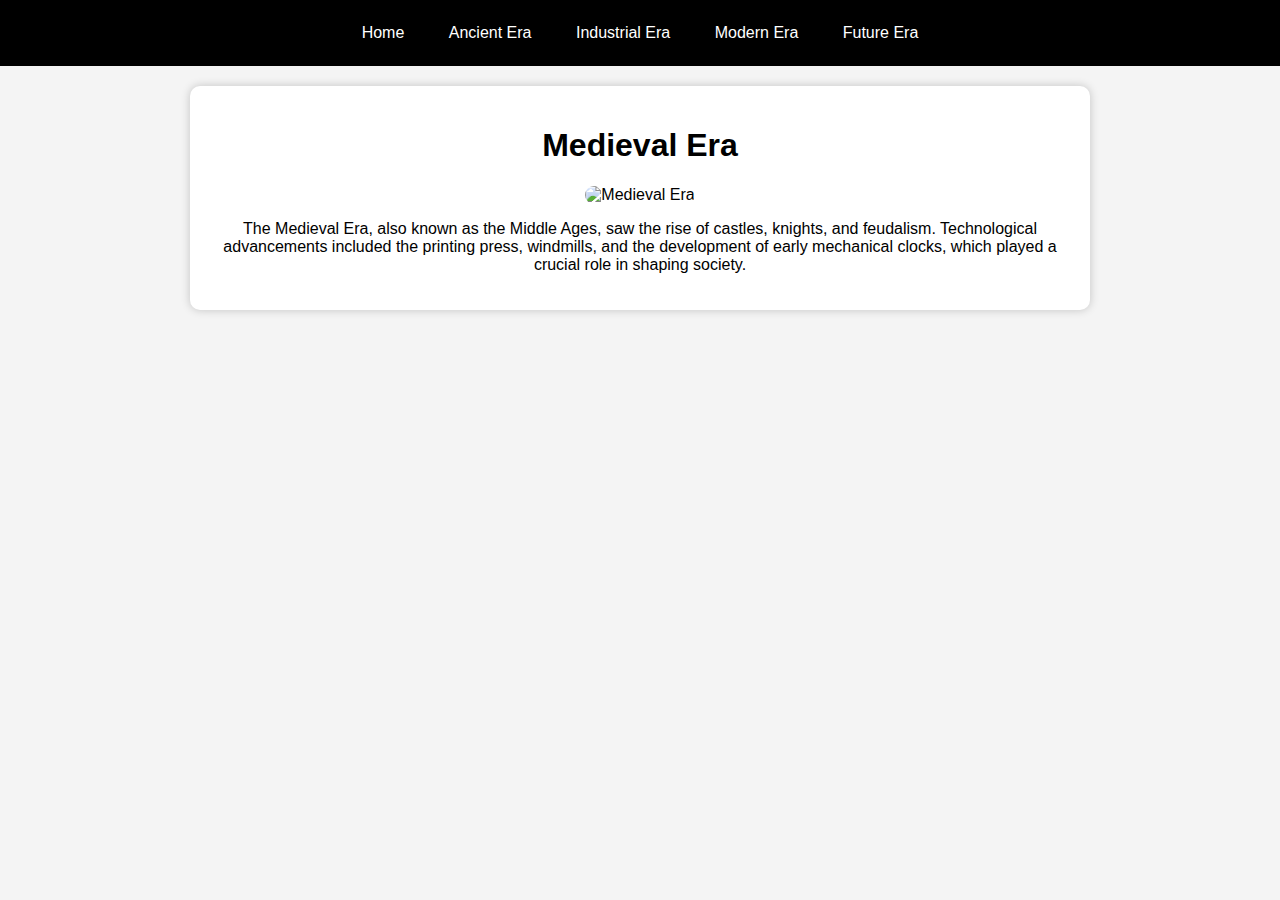
==== medieval.html @ e95d1fb2 "Add files via upload" ====
<!DOCTYPE html>
<html lang="en">
<head>
    <meta charset="UTF-8">
    <meta name="viewport" content="width=device-width, initial-scale=1.0">
    <title>Medieval Era</title>
    <link rel="stylesheet" href="css/medieval.css">
</head>
<body>
    <div class="navbar">
        <a href="index.html">Home</a>
        <a href="ancient.html">Ancient Era</a>
        <a href="industrial.html">Industrial Era</a>
        <a href="modern.html">Modern Era</a>
        <a href="future.html">Future Era</a>
    </div>

    <div class="container">
        <div class="content-box">
            <h1>Medieval Era</h1>
            <img src="img/medieval.jpg" alt="Medieval Era">
            <p>
                The Medieval Era, also known as the Middle Ages, saw the rise of castles, knights, and feudalism. 
                Technological advancements included the printing press, windmills, and the development of early mechanical clocks, 
                which played a crucial role in shaping society.
            </p>
        </div>
    </div>
</body>
</html>
---- css/medieval.css ----
body {
    font-family: Arial, sans-serif;
    margin: 0;
    padding: 0;
    background-color: #f4f4f4;
}
.navbar {
    background-color: black;
    overflow: hidden;
    padding: 10px 0;
    text-align: center;
}
.navbar a {
    color: white;
    padding: 14px 20px;
    text-decoration: none;
    display: inline-block;
}
.navbar a:hover {
    background-color: gray;
}
.container {
    max-width: 900px;
    margin: auto;
    padding: 20px;
    text-align: center;
}
.content-box {
    background: white;
    padding: 20px;
    border-radius: 10px;
    box-shadow: 0 0 10px rgba(0, 0, 0, 0.2);
}
.content-box img {
    max-width: 100%;
    height: auto;
    border-radius: 10px;
}
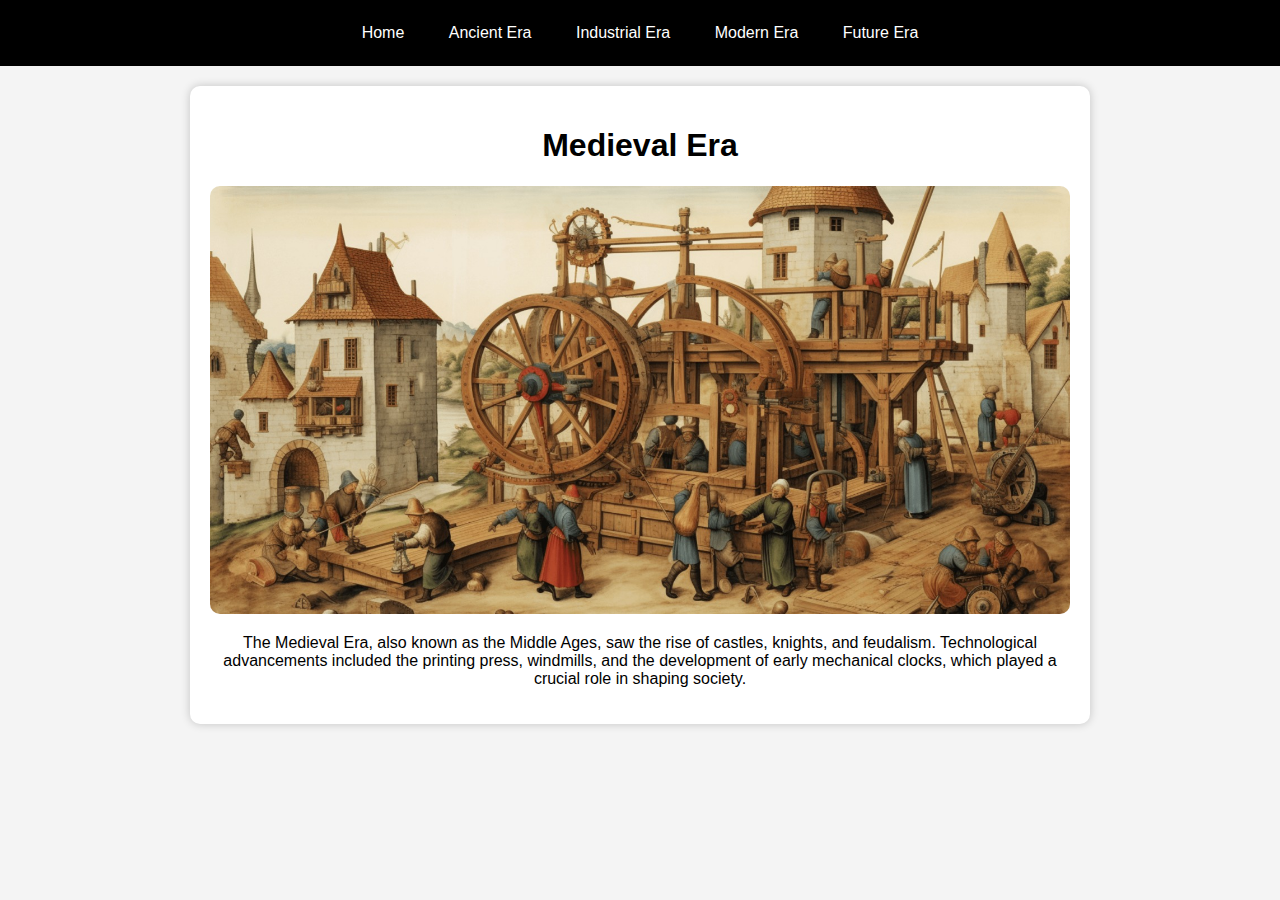
==== commit 699eec96: "Update medieval.html" ====
--- a/medieval.html
+++ b/medieval.html
@@ -18,7 +18,7 @@
     <div class="container">
         <div class="content-box">
             <h1>Medieval Era</h1>
-            <img src="img/medieval.jpg" alt="Medieval Era">
+            <img src="img/medival.jpg" alt="Medieval Era">
             <p>
                 The Medieval Era, also known as the Middle Ages, saw the rise of castles, knights, and feudalism. 
                 Technological advancements included the printing press, windmills, and the development of early mechanical clocks, 
@@ -27,4 +27,4 @@
         </div>
     </div>
 </body>
-</html>+</html>
